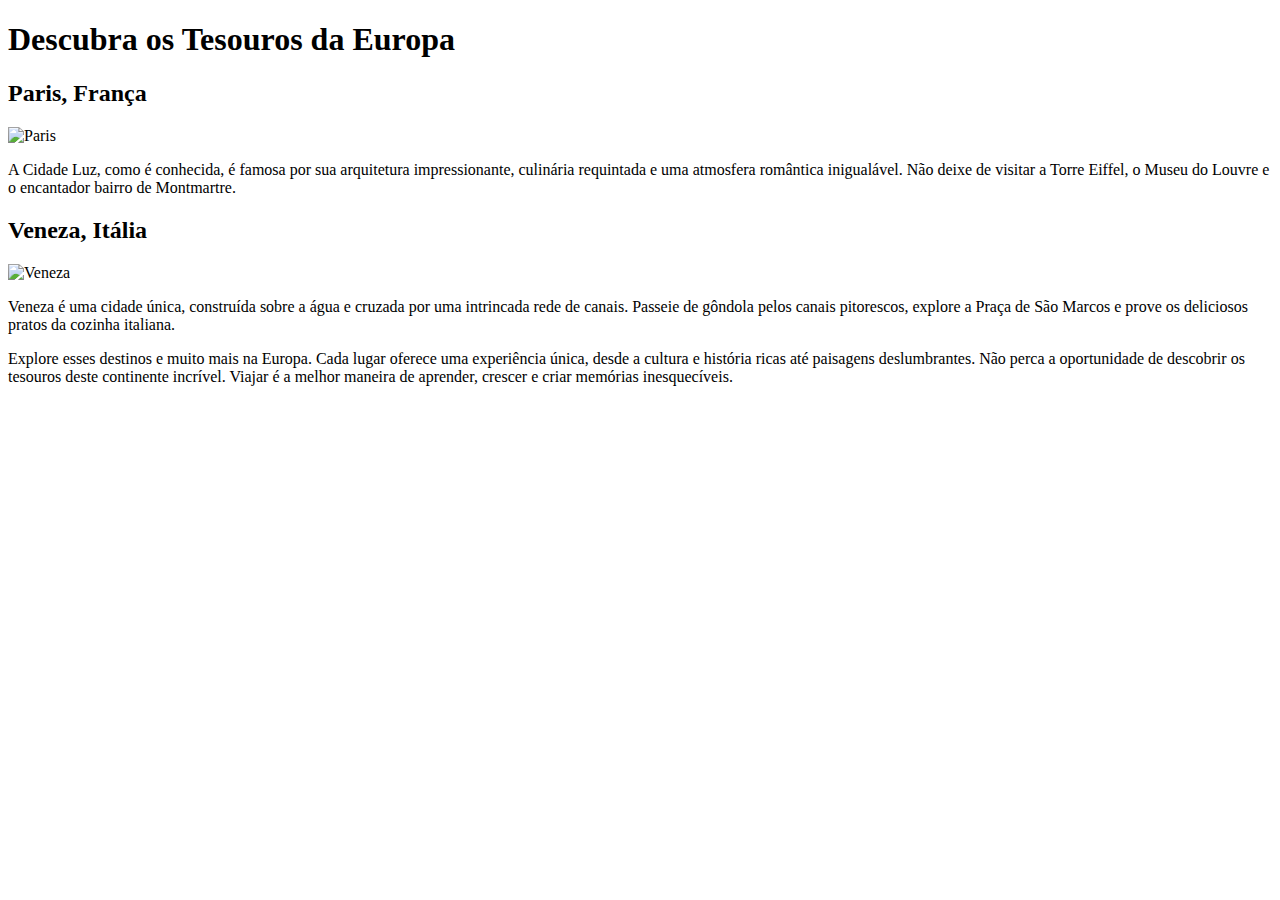
==== index.html @ 4b2dd4e2 "Exercicio sobre Lugares na Europa" ====
<!DOCTYPE html>
<html lang="pt-BR">

<head>
    <meta charset="UTF-8">
    <meta name="viewport" content="width=device-width, initial-scale=1.0">
    <title>Lugares Turísticos na Europa</title>
</head>

<body>
    <header>
        <h1>Descubra os Tesouros da Europa</h1>
    </header>
    <section class="destination">
        <h2>Paris, França</h2>
        <img src="paris.jpg" alt="Paris">
        <p>
            A Cidade Luz, como é conhecida, é famosa por sua arquitetura impressionante, culinária requintada e uma
            atmosfera
            romântica inigualável. Não deixe de visitar a Torre Eiffel, o Museu do Louvre e o encantador bairro de
            Montmartre.
        </p>
    </section>

    <section class="destination">
        <h2>Veneza, Itália</h2>
        <img src="venice.jpg" alt="Veneza">
        <p>
            Veneza é uma cidade única, construída sobre a água e cruzada por uma intrincada rede de canais. Passeie de
            gôndola pelos canais pitorescos, explore a Praça de São Marcos e prove os deliciosos pratos da cozinha
            italiana.
        </p>
    </section>

    <footer>
        <p>Explore esses destinos e muito mais na Europa. Cada lugar oferece uma experiência única, desde a cultura e
            história ricas
            até paisagens deslumbrantes. Não perca a oportunidade de descobrir os tesouros deste continente incrível.
            Viajar é a
            melhor maneira de aprender, crescer e criar memórias inesquecíveis.</p>
    </footer>
</body>

</html>
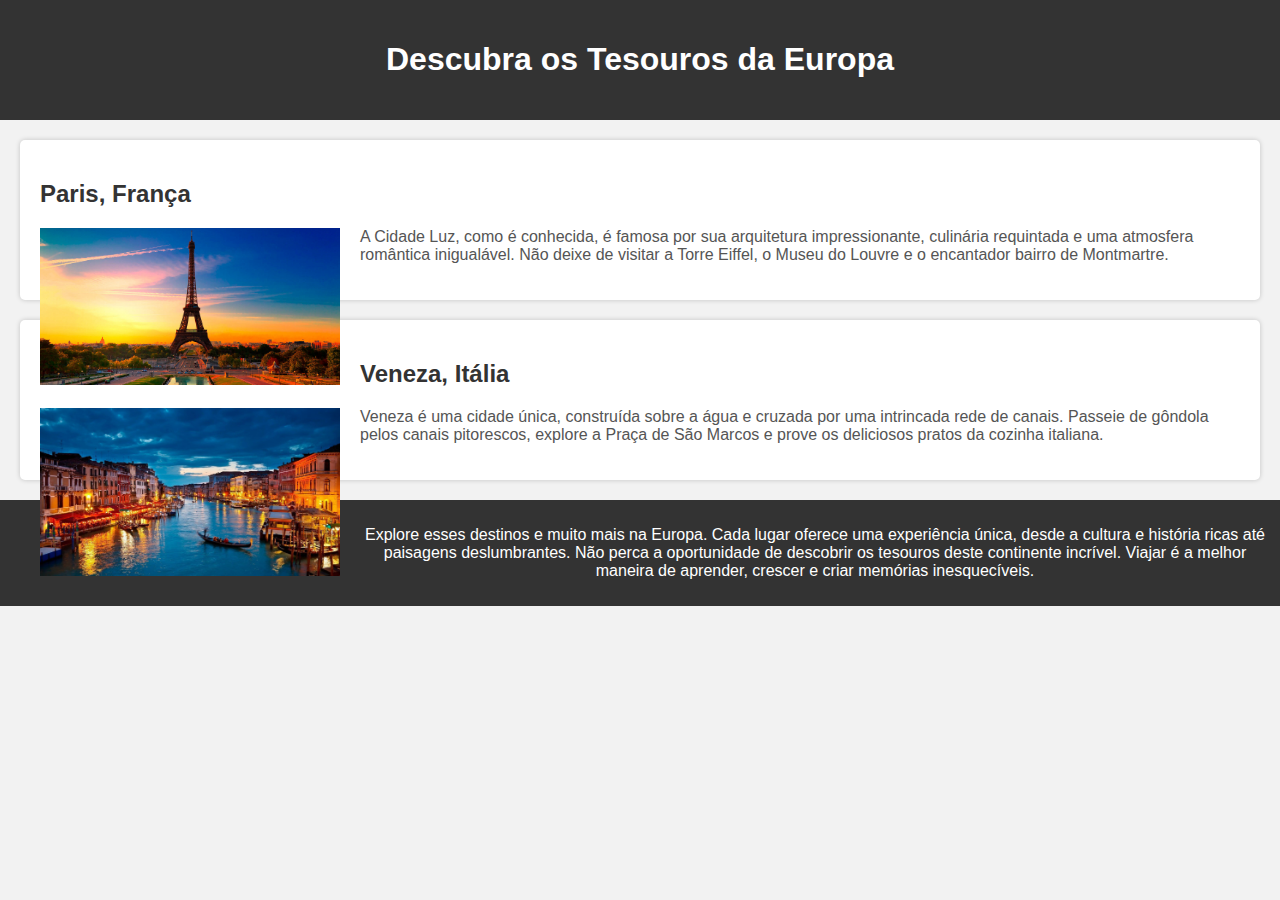
==== commit 6dce0be6: "Update index.html" ====
--- a/index.html
+++ b/index.html
@@ -5,6 +5,7 @@
     <meta charset="UTF-8">
     <meta name="viewport" content="width=device-width, initial-scale=1.0">
     <title>Lugares Turísticos na Europa</title>
+    <link rel="stylesheet" type="text/css" href="./src/css/style.css">
 </head>
 
 <body>
@@ -13,7 +14,7 @@
     </header>
     <section class="destination">
         <h2>Paris, França</h2>
-        <img src="paris.jpg" alt="Paris">
+        <img src="./src/imagens/paris.jpg" alt="Paris">
         <p>
             A Cidade Luz, como é conhecida, é famosa por sua arquitetura impressionante, culinária requintada e uma
             atmosfera
@@ -24,7 +25,7 @@
 
     <section class="destination">
         <h2>Veneza, Itália</h2>
-        <img src="venice.jpg" alt="Veneza">
+        <img src="./src/imagens/venice.jpg" alt="Veneza">
         <p>
             Veneza é uma cidade única, construída sobre a água e cruzada por uma intrincada rede de canais. Passeie de
             gôndola pelos canais pitorescos, explore a Praça de São Marcos e prove os deliciosos pratos da cozinha
@@ -41,4 +42,4 @@
     </footer>
 </body>
 
-</html>+</html>
--- a/src/css/style.css
+++ b/src/css/style.css
@@ -0,0 +1,63 @@
+/* Estilize o corpo da página */
+body {
+    font-family: Arial, sans-serif;
+    background-color: #f2f2f2;
+    margin: 0;
+    padding: 0;
+}
+
+/* Estilize o cabeçalho */
+header {
+    background-color: #333;
+    color: white;
+    text-align: center;
+    padding: 20px;
+}
+
+/* Estilize as seções de destino */
+.destination {
+    background-color: white;
+    margin: 20px;
+    padding: 20px;
+    border-radius: 5px;
+    box-shadow: 0 0 5px rgba(0, 0, 0, 0.2);
+}
+
+/* Estilize as imagens */
+.destination img {
+    float: left;
+    margin-right: 20px;
+    max-width: 300px;
+}
+
+/* Estilize os títulos dos destinos */
+.destination h2 {
+    font-size: 24px;
+    color: #333;
+}
+
+/* Estilize os parágrafos dos destinos */
+.destination p {
+    font-size: 16px;
+    color: #555;
+}
+
+/* Estilize o rodapé */
+footer {
+    background-color: #333;
+    color: white;
+    text-align: center;
+    padding: 10px;
+}
+
+/* Estilize os links no rodapé */
+footer a {
+    color: #fff;
+    text-decoration: none;
+    font-weight: bold;
+}
+
+/* Estilize os links no rodapé quando passar o mouse sobre eles */
+footer a:hover {
+    text-decoration: underline;
+}
